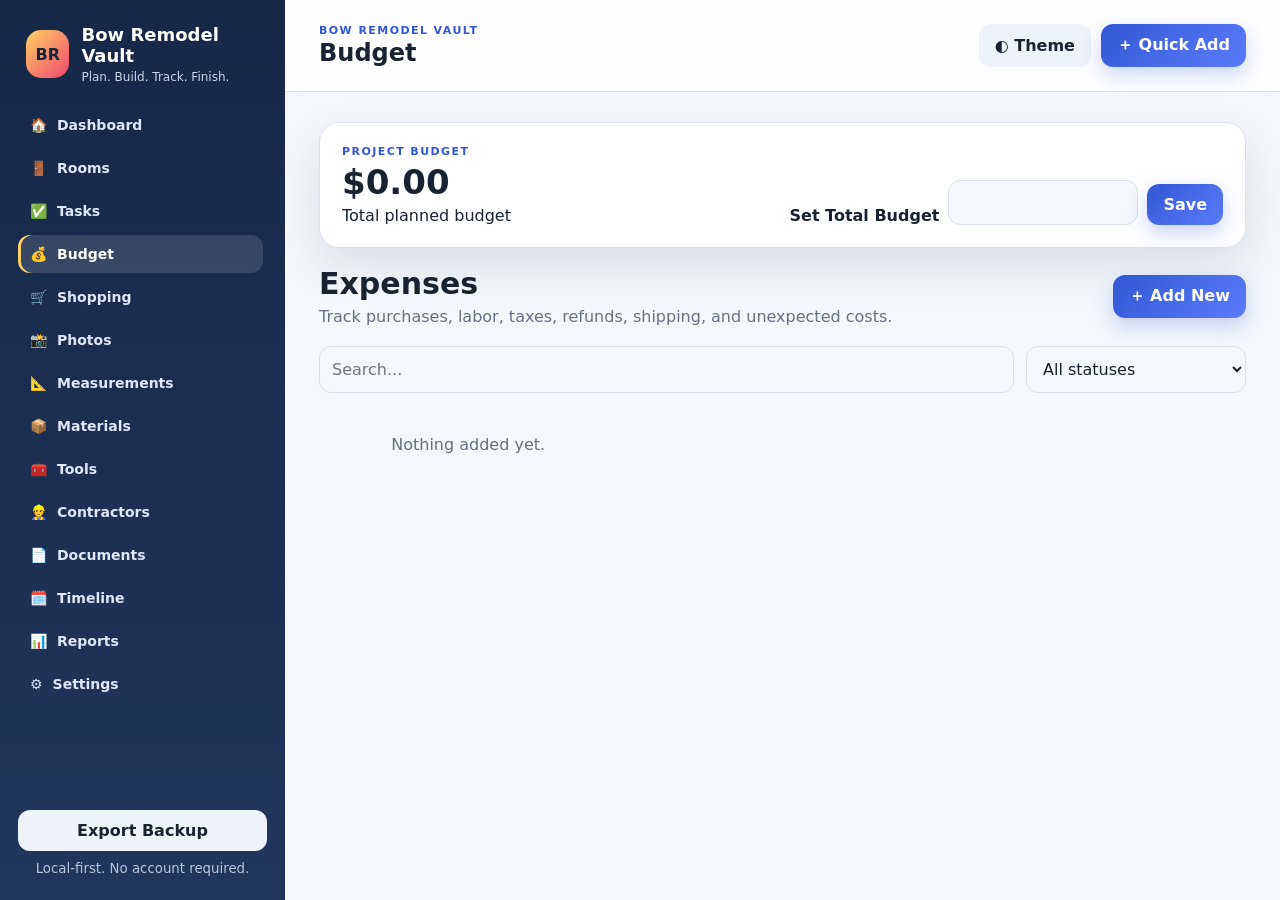
==== budget.html @ ef7d9bda "Add files via upload" ====
<!doctype html>
<html lang="en">
<head>
<meta charset="utf-8">
<meta name="viewport" content="width=device-width,initial-scale=1">
<title>Budget | Bow Remodel Vault</title>
<link rel="stylesheet" href="assets/styles.css">
</head>
<body data-page="budget">
<div class="app-shell">
<aside class="sidebar">
  <div class="brand">
    <div class="brand-mark">BR</div>
    <div><h1>Bow Remodel Vault</h1><p>Plan. Build. Track. Finish.</p></div>
  </div>
  <nav><a class="" href="index.html"><span>🏠</span>Dashboard</a>
<a class="" href="rooms.html"><span>🚪</span>Rooms</a>
<a class="" href="tasks.html"><span>✅</span>Tasks</a>
<a class="active" href="budget.html"><span>💰</span>Budget</a>
<a class="" href="shopping.html"><span>🛒</span>Shopping</a>
<a class="" href="photos.html"><span>📸</span>Photos</a>
<a class="" href="measurements.html"><span>📐</span>Measurements</a>
<a class="" href="materials.html"><span>📦</span>Materials</a>
<a class="" href="tools.html"><span>🧰</span>Tools</a>
<a class="" href="contractors.html"><span>👷</span>Contractors</a>
<a class="" href="documents.html"><span>📄</span>Documents</a>
<a class="" href="timeline.html"><span>🗓️</span>Timeline</a>
<a class="" href="reports.html"><span>📊</span>Reports</a>
<a class="" href="settings.html"><span>⚙️</span>Settings</a></nav>
  <div class="sidebar-footer">
    <button class="ghost full" data-action="quick-export">Export Backup</button>
    <small>Local-first. No account required.</small>
  </div>
</aside>
<main class="main">
<header class="topbar">
  <button class="menu-btn" id="menuBtn">☰</button>
  <div>
    <p class="eyebrow">Bow Remodel Vault</p>
    <h2>Budget</h2>
  </div>
  <div class="top-actions">
    <button class="ghost" data-action="theme-toggle">◐ Theme</button>
    <button class="primary" data-action="open-quick-add">＋ Quick Add</button>
  </div>
</header>
<section class="page-content" id="pageContent">

<div class="budget-hero">
  <div><p class="eyebrow">Project Budget</p><h3 id="budgetTotal">$0.00</h3><span>Total planned budget</span></div>
  <label>Set Total Budget<input id="globalBudgetInput" type="number" min="0" step="0.01"><button class="primary" id="saveGlobalBudget">Save</button></label>
</div>

<div class="page-intro"><div><h3>Expenses</h3><p>Track purchases, labor, taxes, refunds, shipping, and unexpected costs.</p></div><button class="primary" data-toggle-form="expenseForm">＋ Add New</button></div>
<section class="panel hidden" id="expenseForm">
  <div class="panel-head"><h3>Add Expense</h3><button class="ghost" data-toggle-form="expenseForm">Close</button></div>
  <form class="form-grid" data-form="expense">
    <label>Description<input required name="name" placeholder="Kitchen paint"></label>
<label>Room<input name="room" placeholder="Kitchen"></label>
<label>Category<select name="category"><option>Materials</option><option>Labor</option><option>Electrical</option><option>Plumbing</option><option>Paint</option><option>Flooring</option><option>Appliances</option><option>Permits</option><option>Tools</option><option>Miscellaneous</option></select></label>
<label>Store / Vendor<input name="vendor" placeholder="Lowe's"></label>
<label>Amount<input required name="amount" type="number" min="0" step="0.01"></label>
<label>Tax<input name="tax" type="number" min="0" step="0.01"></label>
<label>Date<input name="date" type="date"></label>
<label>Payment Method<input name="payment" placeholder="Card, cash..."></label>
<label class="span-2">Notes<textarea name="notes"></textarea></label>
    <div class="form-actions"><button class="primary" type="submit">Save</button><button class="ghost" type="reset">Clear</button></div>
  </form>
</section>
<div class="filter-bar">
  <input type="search" placeholder="Search..." data-search="expense">
  <select data-filter-status="expense"><option value="">All statuses</option><option>Not Started</option><option>Planning</option><option>In Progress</option><option>Waiting</option><option>Paused</option><option>Completed</option></select>
</div>
<div class="card-grid" id="expenseList"></div>

</section>
</main>
</div>
<div class="modal-backdrop hidden" id="modalBackdrop"></div>
<div class="modal hidden" id="quickModal">
  <div class="modal-head"><h3>Quick Add</h3><button data-action="close-modal">✕</button></div>
  <div class="quick-grid">
    <button data-quick="room">🚪 Room</button>
    <button data-quick="task">✅ Task</button>
    <button data-quick="expense">💰 Expense</button>
    <button data-quick="shopping">🛒 Shopping Item</button>
    <button data-quick="timeline">🗓️ Timeline Note</button>
    <button data-quick="measurement">📐 Measurement</button>
  </div>
</div>
<script src="assets/app.js"></script>
</body>
</html>
---- assets/styles.css ----
:root{
 --bg:#f4f7fb;--surface:#fff;--surface2:#eef3f9;--text:#182230;--muted:#667085;
 --line:#d9e2ec;--primary:#3157d5;--primary2:#5b7cfa;--accent:#f6b73c;--danger:#d92d20;
 --success:#12a150;--shadow:0 18px 45px rgba(36,53,78,.12);--radius:20px;
}
[data-theme="dark"]{
 --bg:#0d1420;--surface:#151f2e;--surface2:#1d2a3b;--text:#eff5fb;--muted:#9fb0c3;
 --line:#2b3a4e;--primary:#6f8cff;--primary2:#8ca2ff;--accent:#ffd166;--shadow:0 18px 45px rgba(0,0,0,.35)
}
*{box-sizing:border-box}html{scroll-behavior:smooth}body{margin:0;font-family:Inter,ui-sans-serif,system-ui,-apple-system,Segoe UI,Roboto,Arial;background:var(--bg);color:var(--text)}
button,input,select,textarea{font:inherit}button{cursor:pointer}.hidden{display:none!important}
.app-shell{min-height:100vh;display:grid;grid-template-columns:285px 1fr}
.sidebar{position:sticky;top:0;height:100vh;background:linear-gradient(180deg,#152846,#21365d);color:#fff;padding:24px 18px;display:flex;flex-direction:column;z-index:10}
.brand{display:flex;gap:12px;align-items:center;padding:0 8px 22px}.brand-mark{width:48px;height:48px;border-radius:15px;background:linear-gradient(135deg,#ffd166,#ef476f);display:grid;place-items:center;color:#17233a;font-weight:900}.brand h1{font-size:18px;margin:0}.brand p{margin:4px 0 0;font-size:12px;color:#cbd7e8}
.sidebar nav{display:flex;flex-direction:column;gap:5px;overflow:auto;padding-right:4px}.sidebar nav a{color:#dfe8f5;text-decoration:none;padding:11px 12px;border-radius:12px;display:flex;gap:10px;align-items:center;font-weight:700;font-size:14px}.sidebar nav a:hover,.sidebar nav a.active{background:rgba(255,255,255,.13);color:white}.sidebar nav a.active{box-shadow:inset 3px 0 #ffd166}
.sidebar-footer{margin-top:auto;display:grid;gap:10px;padding-top:18px}.sidebar-footer small{color:#b8c7dc;text-align:center}
.main{min-width:0}.topbar{min-height:92px;padding:20px 34px;display:flex;align-items:center;justify-content:space-between;border-bottom:1px solid var(--line);background:color-mix(in srgb,var(--surface) 88%,transparent);backdrop-filter:blur(10px);position:sticky;top:0;z-index:8}.topbar h2{margin:2px 0 0}.eyebrow{text-transform:uppercase;letter-spacing:.13em;font-size:11px;font-weight:900;color:var(--primary);margin:0}.top-actions{display:flex;gap:10px}.menu-btn{display:none;border:0;background:transparent;color:var(--text);font-size:24px}
.page-content{padding:30px 34px 60px;max-width:1600px;margin:auto}
.primary,.ghost,.danger,.button-file{border:0;border-radius:12px;padding:11px 16px;font-weight:800;display:inline-flex;align-items:center;justify-content:center;text-decoration:none}
.primary{background:linear-gradient(135deg,var(--primary),var(--primary2));color:#fff;box-shadow:0 8px 20px rgba(49,87,213,.25)}.ghost{background:var(--surface2);color:var(--text)}.danger{background:#fee4e2;color:#b42318}.full{width:100%}
.hero{background:radial-gradient(circle at top right,rgba(255,209,102,.42),transparent 30%),linear-gradient(135deg,#18365f,#3157d5);color:white;padding:34px;border-radius:28px;display:grid;grid-template-columns:1.5fr .5fr;gap:24px;align-items:center;box-shadow:var(--shadow)}.hero h3{font-size:clamp(27px,4vw,48px);line-height:1.08;margin:12px 0}.hero p{max-width:720px;color:#dbe6f6}.badge{display:inline-flex;background:rgba(255,255,255,.15);padding:7px 10px;border-radius:999px;font-size:12px;font-weight:800}.hero-actions{display:flex;gap:10px;margin-top:20px}.button-link{display:inline-flex}
.progress-orb{width:190px;height:190px;border-radius:50%;border:16px solid rgba(255,255,255,.18);display:grid;place-items:center;justify-self:end;text-align:center;box-shadow:inset 0 0 0 8px rgba(255,255,255,.08)}.progress-orb strong{font-size:42px}.progress-orb span{font-size:12px;display:block}
.stat-grid{display:grid;grid-template-columns:repeat(4,1fr);gap:18px;margin:22px 0}.stat-card,.panel,.report-card,.budget-hero{background:var(--surface);border:1px solid var(--line);border-radius:var(--radius);box-shadow:var(--shadow)}.stat-card{padding:22px}.stat-card span{color:var(--muted);font-weight:700}.stat-card strong{display:block;font-size:30px;margin:8px 0}.stat-card small{color:var(--muted)}
.dashboard-grid{display:grid;grid-template-columns:repeat(3,1fr);gap:18px}.span-2{grid-column:span 2}.panel{padding:22px;margin-bottom:18px}.panel-head{display:flex;justify-content:space-between;align-items:center;gap:14px;margin-bottom:16px}.panel-head h3{margin:0}.panel-head a{color:var(--primary);font-weight:800;text-decoration:none}
.page-intro{display:flex;align-items:center;justify-content:space-between;gap:20px;margin-bottom:20px}.page-intro h3{font-size:30px;margin:0 0 6px}.page-intro p{margin:0;color:var(--muted)}
.form-grid{display:grid;grid-template-columns:repeat(2,minmax(0,1fr));gap:16px}.form-grid label{display:grid;gap:7px;font-weight:800;font-size:13px}.form-grid input,.form-grid select,.form-grid textarea,.filter-bar input,.filter-bar select,.budget-hero input{width:100%;border:1px solid var(--line);border-radius:12px;padding:12px;background:var(--bg);color:var(--text)}textarea{min-height:100px;resize:vertical}.form-actions{grid-column:1/-1;display:flex;gap:10px}
.filter-bar{display:grid;grid-template-columns:1fr 220px;gap:12px;margin-bottom:18px}.card-grid{display:grid;grid-template-columns:repeat(3,minmax(0,1fr));gap:16px}.entity-card{background:var(--surface);border:1px solid var(--line);border-radius:18px;padding:18px;box-shadow:var(--shadow);position:relative}.entity-card h3{margin:6px 0 8px}.entity-card p{color:var(--muted);font-size:14px}.entity-meta{display:flex;flex-wrap:wrap;gap:8px;margin:12px 0}.chip{padding:6px 9px;border-radius:999px;background:var(--surface2);font-size:12px;font-weight:800}.chip.high,.chip.urgent{background:#fee4e2;color:#b42318}.chip.completed{background:#dcfae6;color:#087a3f}.card-actions{display:flex;gap:8px;margin-top:14px}.card-actions button{flex:1;padding:9px;border:0;border-radius:10px;font-weight:800}.card-actions .delete{background:#fee4e2;color:#b42318}.card-actions .complete{background:#dcfae6;color:#087a3f}
.progress-line{height:10px;background:var(--surface2);border-radius:999px;overflow:hidden}.progress-line span{display:block;height:100%;background:linear-gradient(90deg,var(--primary),var(--accent))}
.room-progress-item{display:grid;grid-template-columns:150px 1fr 48px;gap:12px;align-items:center;margin:15px 0}.stack>*{padding:12px 0;border-bottom:1px solid var(--line)}.timeline-item{padding:14px 0;border-left:3px solid var(--primary);padding-left:14px;margin-left:6px}
.budget-hero{padding:22px;display:flex;justify-content:space-between;align-items:end;margin-bottom:18px}.budget-hero h3{font-size:34px;margin:4px 0}.budget-hero label{display:flex;gap:9px;align-items:end;font-weight:800}.budget-hero input{width:190px}
.report-grid{display:grid;grid-template-columns:repeat(4,1fr);gap:16px;margin-bottom:18px}.report-card{padding:20px}.report-card span{color:var(--muted)}.report-card strong{display:block;font-size:28px;margin-top:8px}.bar-row{display:grid;grid-template-columns:160px 1fr 90px;gap:12px;align-items:center;margin:12px 0}.bar{height:13px;background:var(--surface2);border-radius:999px;overflow:hidden}.bar span{display:block;height:100%;background:linear-gradient(90deg,var(--primary),var(--accent))}
.settings-grid{display:grid;grid-template-columns:1.5fr 1fr;gap:18px}.backup-actions{display:flex;gap:10px;flex-wrap:wrap;margin-top:16px}.button-file{background:var(--surface2);position:relative}.button-file input{position:absolute;opacity:0;inset:0}.setting-row{display:flex;justify-content:space-between;align-items:center;padding:12px 0;border-bottom:1px solid var(--line)}.warning-panel{border-color:#fda29b;background:#fff5f4}.empty-state{color:var(--muted);text-align:center;padding:24px}.photo-thumb{width:100%;height:180px;object-fit:cover;border-radius:12px;background:var(--surface2)}
body.compact .entity-card{padding:12px}body.compact .card-grid{gap:10px}
.modal-backdrop{position:fixed;inset:0;background:rgba(7,16,30,.62);z-index:50}.modal{position:fixed;z-index:60;inset:auto 50% 50% auto;transform:translate(50%,50%);background:var(--surface);border:1px solid var(--line);border-radius:22px;width:min(560px,92vw);padding:22px;box-shadow:var(--shadow)}.modal-head{display:flex;justify-content:space-between;align-items:center}.modal-head button{border:0;background:transparent;color:var(--text);font-size:18px}.quick-grid{display:grid;grid-template-columns:repeat(2,1fr);gap:12px}.quick-grid button{padding:18px;border:1px solid var(--line);border-radius:14px;background:var(--surface2);color:var(--text);font-weight:900}
@media(max-width:1100px){.card-grid{grid-template-columns:repeat(2,1fr)}.stat-grid,.report-grid{grid-template-columns:repeat(2,1fr)}.dashboard-grid{grid-template-columns:1fr 1fr}.settings-grid{grid-template-columns:1fr}}
@media(max-width:800px){.app-shell{grid-template-columns:1fr}.sidebar{position:fixed;left:-300px;width:285px;transition:.25s}.sidebar.open{left:0}.menu-btn{display:block}.topbar{padding:16px 18px}.page-content{padding:20px 16px 50px}.top-actions .ghost{display:none}.hero{grid-template-columns:1fr}.progress-orb{justify-self:start;width:150px;height:150px}.dashboard-grid,.card-grid{grid-template-columns:1fr}.span-2{grid-column:span 1}.form-grid{grid-template-columns:1fr}.form-grid .span-2{grid-column:1}.filter-bar{grid-template-columns:1fr}.page-intro{align-items:flex-start;flex-direction:column}.budget-hero{align-items:flex-start;flex-direction:column;gap:16px}.budget-hero label{align-items:stretch;flex-direction:column}.stat-grid,.report-grid{grid-template-columns:1fr 1fr}.bar-row{grid-template-columns:100px 1fr 70px}}
@media(max-width:480px){.stat-grid,.report-grid{grid-template-columns:1fr}.top-actions .primary{padding:10px}.quick-grid{grid-template-columns:1fr}}
@media print{.sidebar,.topbar,.filter-bar,button{display:none!important}.app-shell{display:block}.page-content{padding:0}.panel,.report-card{box-shadow:none;break-inside:avoid}}
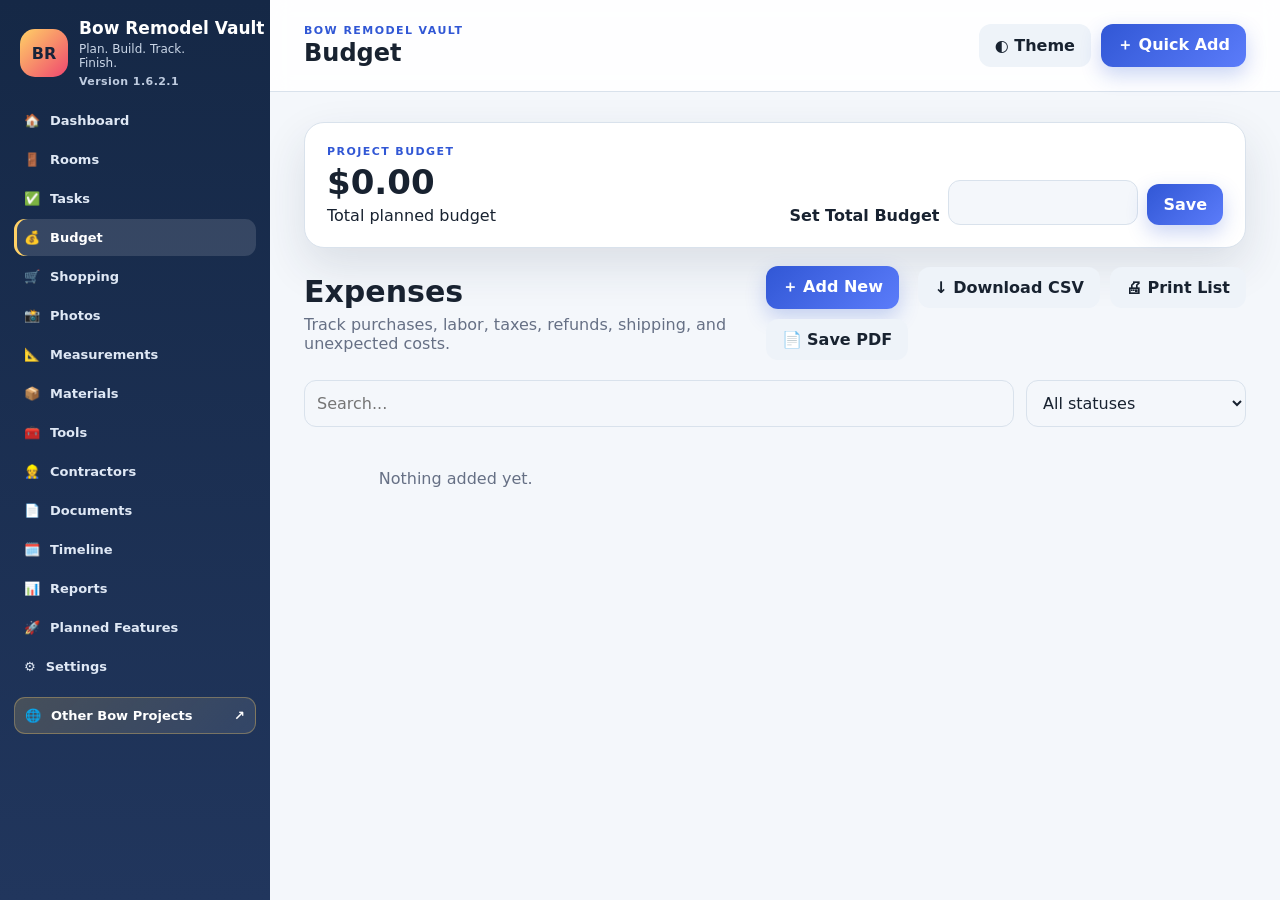
==== commit 31b9aaed: "Add files via upload" ====
--- a/budget.html
+++ b/budget.html
@@ -7,12 +7,13 @@
 <title>Budget | Bow Remodel Vault</title>
 <link rel="stylesheet" href="assets/styles.css">
 </head>
-<body data-page="budget">
+<body data-version="1.6.1" data-page="budget">
 <div class="app-shell">
 <aside class="sidebar">
   <div class="brand">
     <div class="brand-mark">BR</div>
-    <div><h1>Bow Remodel Vault</h1><p>Plan. Build. Track. Finish.</p></div>
+    <div class="brand-copy"><h1>Bow Remodel Vault</h1><p>Plan. Build. Track. Finish.</p><small class="app-version">Version 1.6.2.1</small></div>
+    
   </div>
   <nav><a class="" href="index.html"><span>🏠</span>Dashboard</a>
 <a class="" href="rooms.html"><span>🚪</span>Rooms</a>
@@ -27,11 +28,10 @@
 <a class="" href="documents.html"><span>📄</span>Documents</a>
 <a class="" href="timeline.html"><span>🗓️</span>Timeline</a>
 <a class="" href="reports.html"><span>📊</span>Reports</a>
-<a class="" href="settings.html"><span>⚙️</span>Settings</a></nav>
-  <div class="sidebar-footer">
-    <button class="ghost full" data-action="quick-export">Export Backup</button>
-    <small>Local-first. No account required.</small>
-  </div>
+<a href="planned-features.html"><span>🚀</span>Planned Features</a>
+  <a class="" href="settings.html"><span>⚙️</span>Settings</a>
+<a class="projects-link" href="https://potterservice.com/projects.html" target="_blank" rel="noopener noreferrer"><span>🌐</span>Other Bow Projects <b>↗</b></a>
+</nav>
 </aside>
 <main class="main">
 <header class="topbar">
--- a/assets/styles.css
+++ b/assets/styles.css
@@ -10,10 +10,10 @@
 }
 *{box-sizing:border-box}html{scroll-behavior:smooth}body{margin:0;font-family:Inter,ui-sans-serif,system-ui,-apple-system,Segoe UI,Roboto,Arial;background:var(--bg);color:var(--text)}
 button,input,select,textarea{font:inherit}button{cursor:pointer}.hidden{display:none!important}
-.app-shell{min-height:100vh;display:grid;grid-template-columns:285px 1fr}
-.sidebar{position:sticky;top:0;height:100vh;background:linear-gradient(180deg,#152846,#21365d);color:#fff;padding:24px 18px;display:flex;flex-direction:column;z-index:10}
-.brand{display:flex;gap:12px;align-items:center;padding:0 8px 22px}.brand-mark{width:48px;height:48px;border-radius:15px;background:linear-gradient(135deg,#ffd166,#ef476f);display:grid;place-items:center;color:#17233a;font-weight:900}.brand h1{font-size:18px;margin:0}.brand p{margin:4px 0 0;font-size:12px;color:#cbd7e8}
-.sidebar nav{display:flex;flex-direction:column;gap:5px;overflow:auto;padding-right:4px}.sidebar nav a{color:#dfe8f5;text-decoration:none;padding:11px 12px;border-radius:12px;display:flex;gap:10px;align-items:center;font-weight:700;font-size:14px}.sidebar nav a:hover,.sidebar nav a.active{background:rgba(255,255,255,.13);color:white}.sidebar nav a.active{box-shadow:inset 3px 0 #ffd166}
+.app-shell{min-height:100vh;display:grid;grid-template-columns:270px 1fr;transition:grid-template-columns .22s ease}
+.sidebar{position:sticky;top:0;height:100vh;background:linear-gradient(180deg,#152846,#21365d);color:#fff;padding:18px 14px;display:flex;flex-direction:column;z-index:10;overflow:hidden}
+.brand{display:flex;gap:11px;align-items:center;padding:0 6px 14px;min-height:58px}.brand-copy{min-width:0;flex:1}.brand-mark{width:48px;height:48px;border-radius:15px;background:linear-gradient(135deg,#ffd166,#ef476f);display:grid;place-items:center;color:#17233a;font-weight:900}.brand h1{font-size:17px;margin:0;white-space:nowrap}.brand p{margin:4px 0 0;font-size:12px;color:#cbd7e8}
+.sidebar nav{display:flex;flex-direction:column;gap:2px;overflow:visible;padding:0}.sidebar nav a{color:#dfe8f5;text-decoration:none;padding:8px 10px;border-radius:11px;display:flex;gap:10px;align-items:center;font-weight:700;font-size:13px;min-height:37px;white-space:nowrap}.sidebar nav a:hover,.sidebar nav a.active{background:rgba(255,255,255,.13);color:white}.sidebar nav a.active{box-shadow:inset 3px 0 #ffd166}
 .sidebar-footer{margin-top:auto;display:grid;gap:10px;padding-top:18px}.sidebar-footer small{color:#b8c7dc;text-align:center}
 .main{min-width:0}.topbar{min-height:92px;padding:20px 34px;display:flex;align-items:center;justify-content:space-between;border-bottom:1px solid var(--line);background:color-mix(in srgb,var(--surface) 88%,transparent);backdrop-filter:blur(10px);position:sticky;top:0;z-index:8}.topbar h2{margin:2px 0 0}.eyebrow{text-transform:uppercase;letter-spacing:.13em;font-size:11px;font-weight:900;color:var(--primary);margin:0}.top-actions{display:flex;gap:10px}.menu-btn{display:none;border:0;background:transparent;color:var(--text);font-size:24px}
 .page-content{padding:30px 34px 60px;max-width:1600px;margin:auto}
@@ -37,3 +37,118 @@
 @media(max-width:800px){.app-shell{grid-template-columns:1fr}.sidebar{position:fixed;left:-300px;width:285px;transition:.25s}.sidebar.open{left:0}.menu-btn{display:block}.topbar{padding:16px 18px}.page-content{padding:20px 16px 50px}.top-actions .ghost{display:none}.hero{grid-template-columns:1fr}.progress-orb{justify-self:start;width:150px;height:150px}.dashboard-grid,.card-grid{grid-template-columns:1fr}.span-2{grid-column:span 1}.form-grid{grid-template-columns:1fr}.form-grid .span-2{grid-column:1}.filter-bar{grid-template-columns:1fr}.page-intro{align-items:flex-start;flex-direction:column}.budget-hero{align-items:flex-start;flex-direction:column;gap:16px}.budget-hero label{align-items:stretch;flex-direction:column}.stat-grid,.report-grid{grid-template-columns:1fr 1fr}.bar-row{grid-template-columns:100px 1fr 70px}}
 @media(max-width:480px){.stat-grid,.report-grid{grid-template-columns:1fr}.top-actions .primary{padding:10px}.quick-grid{grid-template-columns:1fr}}
 @media print{.sidebar,.topbar,.filter-bar,button{display:none!important}.app-shell{display:block}.page-content{padding:0}.panel,.report-card{box-shadow:none;break-inside:avoid}}
+
+.projects-link{margin-top:10px!important;background:linear-gradient(135deg,rgba(255,209,102,.18),rgba(255,255,255,.09));border:1px solid rgba(255,209,102,.32);color:#fff!important}.projects-link b{margin-left:auto}.sidebar-projects-button{display:block;text-align:center;text-decoration:none;color:#17233a;background:linear-gradient(135deg,#ffd166,#f6b73c);font-weight:900;padding:11px 12px;border-radius:12px;box-shadow:0 8px 20px rgba(0,0,0,.18)}
+.projects-showcase{margin:22px 0;background:radial-gradient(circle at 90% 10%,rgba(255,209,102,.35),transparent 34%),linear-gradient(135deg,var(--surface),var(--surface2));border:1px solid var(--line);border-radius:24px;padding:24px;display:flex;align-items:center;justify-content:space-between;gap:24px;box-shadow:var(--shadow)}.projects-showcase h3{font-size:28px;margin:5px 0 7px}.projects-showcase p:not(.eyebrow){color:var(--muted);max-width:760px;margin:0}.projects-cta{white-space:nowrap;text-decoration:none;background:linear-gradient(135deg,#f6b73c,#ffd166);color:#17233a;padding:13px 18px;border-radius:14px;font-weight:900;box-shadow:0 10px 22px rgba(246,183,60,.28)}.projects-panel{background:radial-gradient(circle at top right,rgba(111,140,255,.16),transparent 35%),var(--surface)}
+@media(max-width:800px){.projects-showcase{align-items:flex-start;flex-direction:column}.projects-cta{width:100%;text-align:center}}
+@media(max-height:780px) and (min-width:801px){
+ .sidebar{padding-top:12px;padding-bottom:12px}
+ .brand{padding-bottom:8px;min-height:50px}
+ .brand-mark{width:42px;height:42px;border-radius:13px}
+ .brand h1{font-size:15px}.brand p{font-size:10px}
+ .sidebar nav{gap:0}
+ .sidebar nav a{min-height:32px;padding:6px 9px;font-size:12px}
+}
+@media(max-width:800px){
+ .sidebar nav{overflow:auto}
+}
+
+
+/* v4 layout and export improvements */
+.sidebar{position:sticky}
+.brand{position:relative;padding-right:4px}
+.projects-showcase{overflow:visible;min-height:0;margin-bottom:26px}
+.projects-cta{display:inline-flex;align-items:center;justify-content:center;gap:6px;line-height:1.2;flex:0 0 auto;margin:0}
+.dashboard-grid{position:relative;z-index:0}
+.export-grid{display:grid;grid-template-columns:repeat(3,minmax(0,1fr));gap:10px;margin:16px 0}
+.export-option{display:flex;align-items:center;gap:9px;padding:11px 12px;border:1px solid var(--line);border-radius:12px;background:var(--bg);font-weight:750;font-size:13px}
+.export-option input{width:auto}
+.export-toolbar{display:flex;flex-wrap:wrap;gap:9px;align-items:center;margin-top:12px}
+.export-toolbar select{border:1px solid var(--line);border-radius:12px;padding:11px;background:var(--bg);color:var(--text)}
+.list-download{margin-left:auto}
+.export-note{color:var(--muted);font-size:13px;margin-top:10px}
+@media(max-width:1100px){.export-grid{grid-template-columns:repeat(2,minmax(0,1fr))}}
+@media(max-width:800px){
+ .projects-showcase{padding-bottom:24px}
+ .projects-cta{width:100%}
+ .export-grid{grid-template-columns:1fr}
+ .list-download{margin-left:0}
+}
+
+.page-intro-actions{display:flex;gap:10px;flex-wrap:wrap;align-items:center}
+@media(max-width:800px){.page-intro-actions{width:100%}.page-intro-actions button{flex:1}}
+
+
+/* v5 clearer sidebar control and print/PDF actions */
+.brand{padding-right:46px;min-height:58px}
+.page-intro-actions .ghost{white-space:nowrap}
+@media(max-width:800px){.brand{padding-right:4px;min-height:auto}}
+
+.app-version{
+  display:block;
+  color:#bfcce0;
+  font-size:11px;
+  font-weight:800;
+  margin-top:5px;
+  letter-spacing:.04em;
+}
+.version-pill{
+  display:inline-flex;
+  align-items:center;
+  border:1px solid var(--line);
+  background:var(--surface);
+  color:var(--primary);
+  border-radius:999px;
+  padding:9px 13px;
+  font-weight:900;
+  white-space:nowrap;
+}
+.roadmap-grid{
+  display:grid;
+  grid-template-columns:repeat(2,minmax(0,1fr));
+  gap:18px;
+  margin-bottom:20px;
+}
+.roadmap-card{
+  display:grid;
+  grid-template-columns:58px 1fr;
+  gap:16px;
+  background:var(--surface);
+  border:1px solid var(--line);
+  border-radius:20px;
+  padding:22px;
+  box-shadow:var(--shadow);
+}
+.roadmap-card h3{margin:7px 0 8px;font-size:21px}
+.roadmap-card p{color:var(--muted);margin:0 0 12px}
+.roadmap-card ul{margin:0;padding-left:20px;color:var(--text)}
+.roadmap-card li{margin:6px 0}
+.roadmap-icon{
+  width:54px;height:54px;border-radius:17px;
+  display:grid;place-items:center;
+  background:linear-gradient(135deg,#fff0bf,#ffd166);
+  font-size:26px;
+}
+.roadmap-status{
+  display:inline-flex;
+  padding:5px 8px;
+  border-radius:999px;
+  background:#e8efff;
+  color:#3157d5;
+  font-size:10px;
+  font-weight:900;
+  text-transform:uppercase;
+  letter-spacing:.1em;
+}
+.roadmap-status.future{background:#f0e8ff;color:#7a3ed1}
+.two-col-list{columns:2;column-gap:28px}
+.roadmap-note{text-align:center;padding:30px}
+.roadmap-note .button-link{margin-top:10px}
+@media(max-width:900px){
+  .roadmap-grid{grid-template-columns:1fr}
+}
+@media(max-width:520px){
+  .roadmap-card{grid-template-columns:1fr}
+  .two-col-list{columns:1}
+  .version-pill{white-space:normal}
+}
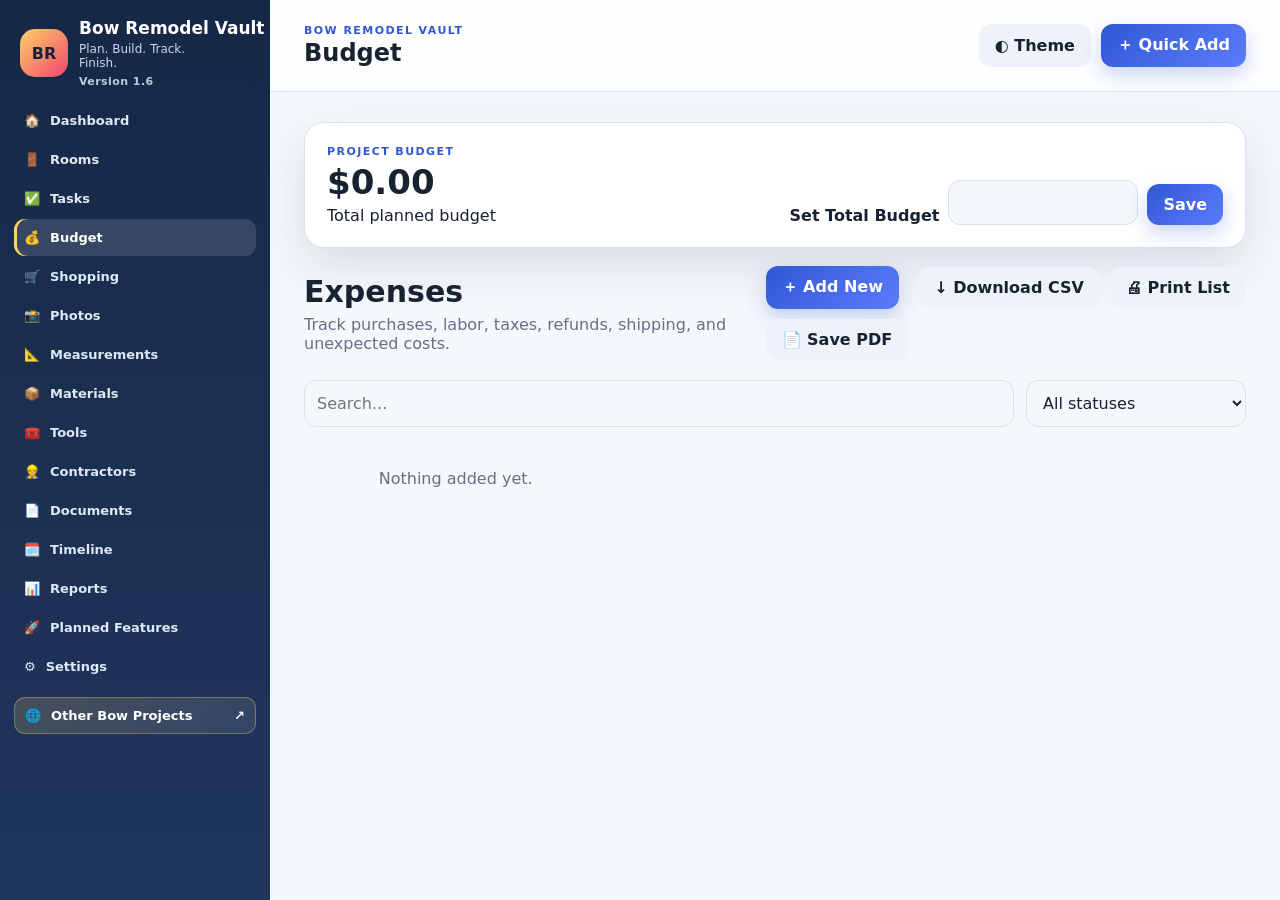
==== commit e9ce16f0: "Add files via upload" ====
--- a/budget.html
+++ b/budget.html
@@ -6,13 +6,159 @@
 <meta name="viewport" content="width=device-width,initial-scale=1">
 <title>Budget | Bow Remodel Vault</title>
 <link rel="stylesheet" href="assets/styles.css">
+
+<!-- Google Analytics 4 + Bow Remodel Vault tracking -->
+<script async src="https://www.googletagmanager.com/gtag/js?id=G-ELQSW0TEBE"></script>
+<script>
+  window.dataLayer = window.dataLayer || [];
+  function gtag(){dataLayer.push(arguments);}
+
+  gtag('js', new Date());
+
+  gtag('config', 'G-ELQSW0TEBE', {
+    send_page_view: true,
+    page_title: document.title,
+    page_location: window.location.href,
+    page_path: window.location.pathname,
+    site_name: 'Bow Remodel Vault'
+  });
+
+  (function () {
+    function cleanText(value) {
+      return (value || '').replace(/\s+/g, ' ').trim().slice(0, 120);
+    }
+
+    function pageName() {
+      return document.body && document.body.dataset.page
+        ? document.body.dataset.page
+        : window.location.pathname.split('/').pop().replace('.html', '') || 'dashboard';
+    }
+
+    function appVersion() {
+      return document.body && document.body.dataset.version
+        ? document.body.dataset.version
+        : 'unknown';
+    }
+
+    function elementName(el) {
+      return cleanText(
+        el.getAttribute('data-track-name') ||
+        el.getAttribute('aria-label') ||
+        el.innerText ||
+        el.textContent ||
+        el.getAttribute('title') ||
+        el.id ||
+        el.className ||
+        el.tagName
+      );
+    }
+
+    function clickType(el, href, name) {
+      var lowerName = (name || '').toLowerCase();
+      if (href.startsWith('tel:')) return 'phone_click';
+      if (href.startsWith('mailto:')) return 'email_click';
+      if (href.startsWith('sms:')) return 'text_click';
+      if (el.hasAttribute('download') || /\.(pdf|zip|docx?|xlsx?|pptx?|csv|json|jpg|jpeg|png|webp)$/i.test(href)) return 'download_click';
+      if (lowerName.includes('print')) return 'print_click';
+      if (lowerName.includes('pdf')) return 'pdf_click';
+      if (lowerName.includes('export')) return 'export_click';
+      if (lowerName.includes('import')) return 'import_click';
+      if (lowerName.includes('quick add')) return 'quick_add_click';
+      if (lowerName.includes('add new')) return 'add_new_click';
+      if (el.tagName === 'BUTTON' || el.getAttribute('role') === 'button' || el.classList.contains('btn')) return 'button_click';
+      return 'link_click';
+    }
+
+    document.addEventListener('DOMContentLoaded', function () {
+      gtag('event', 'project_loaded', {
+        project_name: 'Bow Remodel Vault',
+        site_name: 'Bow Remodel Vault',
+        page_name_custom: pageName(),
+        app_version: appVersion(),
+        site_host: window.location.hostname,
+        page_path: window.location.pathname,
+        page_title: document.title
+      });
+    });
+
+    document.addEventListener('click', function (event) {
+      var el = event.target.closest('a, button, [role="button"], input[type="button"], input[type="submit"]');
+      if (!el || typeof gtag !== 'function') return;
+
+      var href = el.getAttribute('href') || '';
+      var absoluteUrl = '';
+      try { absoluteUrl = href ? new URL(href, window.location.href).href : ''; } catch (e) {}
+
+      var destinationHost = '';
+      try { destinationHost = absoluteUrl ? new URL(absoluteUrl).hostname : ''; } catch (e) {}
+
+      var name = elementName(el);
+      var eventName = clickType(el, href, name);
+      var isExternal = destinationHost && destinationHost !== window.location.hostname;
+
+      gtag('event', eventName, {
+        project_name: 'Bow Remodel Vault',
+        site_name: 'Bow Remodel Vault',
+        app_version: appVersion(),
+        page_name_custom: pageName(),
+        page_title: document.title,
+        page_path: window.location.pathname,
+        page_url: window.location.href,
+        element_text: name,
+        element_id: el.id || '',
+        element_classes: cleanText(typeof el.className === 'string' ? el.className : ''),
+        element_tag: el.tagName.toLowerCase(),
+        destination_url: absoluteUrl,
+        destination_host: destinationHost,
+        outbound: !!isExternal,
+        referrer_url: document.referrer || '',
+        traffic_source: new URLSearchParams(window.location.search).get('utm_source') || '',
+        traffic_medium: new URLSearchParams(window.location.search).get('utm_medium') || '',
+        traffic_campaign: new URLSearchParams(window.location.search).get('utm_campaign') || ''
+      });
+    }, true);
+
+    document.addEventListener('submit', function (event) {
+      var form = event.target;
+      if (!form || form.tagName !== 'FORM' || typeof gtag !== 'function') return;
+
+      gtag('event', 'form_save', {
+        project_name: 'Bow Remodel Vault',
+        site_name: 'Bow Remodel Vault',
+        app_version: appVersion(),
+        page_name_custom: pageName(),
+        form_id: form.id || '',
+        form_type: form.getAttribute('data-form') || form.getAttribute('name') || 'unknown',
+        page_path: window.location.pathname,
+        page_title: document.title
+      });
+    }, true);
+
+    document.addEventListener('change', function (event) {
+      var el = event.target;
+      if (!el || typeof gtag !== 'function') return;
+
+      if (el.matches('input[type="file"]')) {
+        gtag('event', 'file_selected', {
+          project_name: 'Bow Remodel Vault',
+          site_name: 'Bow Remodel Vault',
+          app_version: appVersion(),
+          page_name_custom: pageName(),
+          field_name: el.name || el.id || 'file',
+          page_path: window.location.pathname
+        });
+      }
+    }, true);
+  })();
+</script>
+
 </head>
-<body data-version="1.6.1" data-page="budget">
+<body data-version="1.6" data-page="budget">
 <div class="app-shell">
 <aside class="sidebar">
   <div class="brand">
     <div class="brand-mark">BR</div>
-    <div class="brand-copy"><h1>Bow Remodel Vault</h1><p>Plan. Build. Track. Finish.</p><small class="app-version">Version 1.6.2.1</small></div>
+    <div class="brand-copy"><h1>Bow Remodel Vault</h1><p>Plan. Build. Track. Finish.</p><small class="app-version">Version 1.6</small></div>
     
   </div>
   <nav><a class="" href="index.html"><span>🏠</span>Dashboard</a>
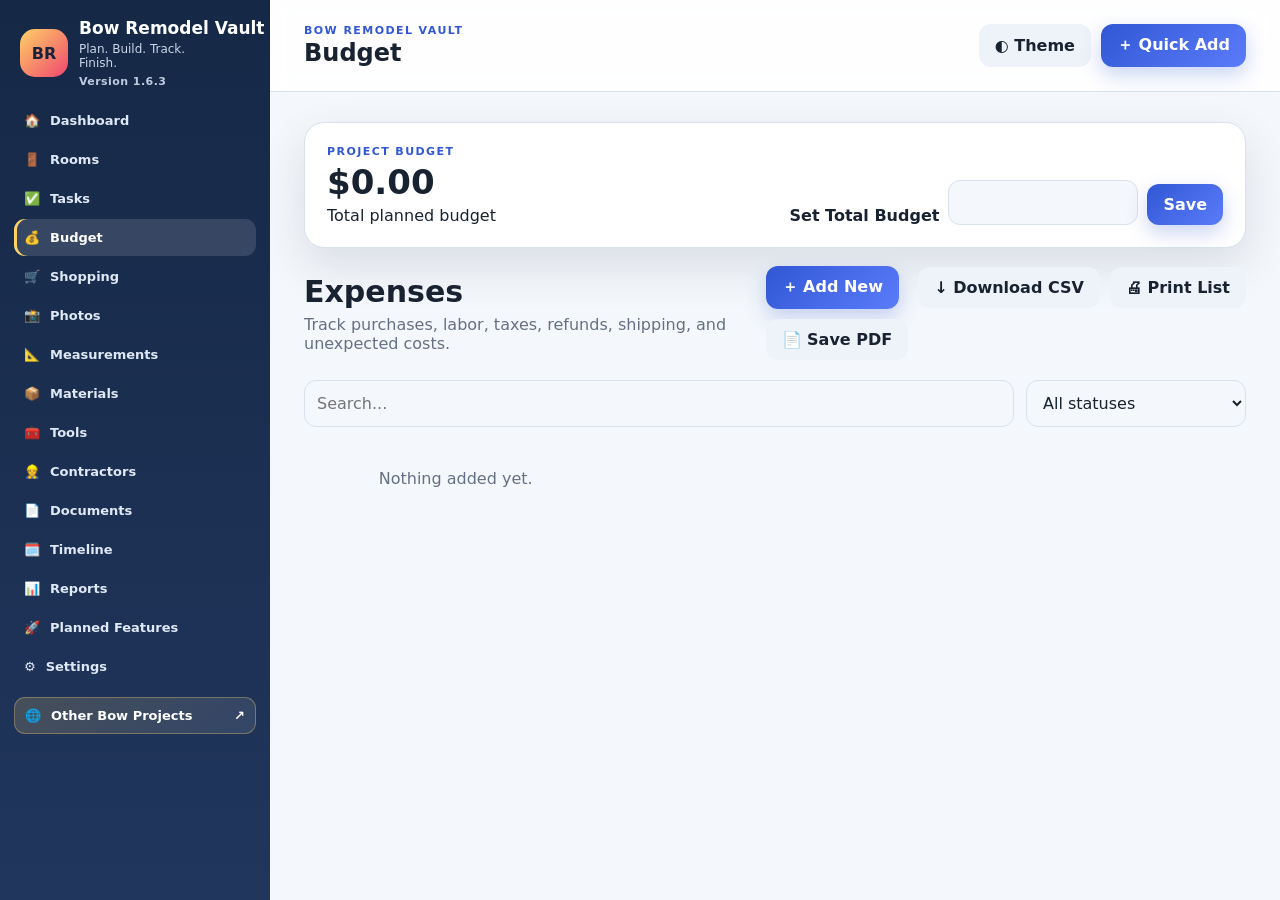
==== commit 24463008: "Add files via upload" ====
--- a/budget.html
+++ b/budget.html
@@ -153,12 +153,12 @@
 </script>
 
 </head>
-<body data-version="1.6" data-page="budget">
+<body data-version="1.6.3" data-page="budget">
 <div class="app-shell">
 <aside class="sidebar">
   <div class="brand">
     <div class="brand-mark">BR</div>
-    <div class="brand-copy"><h1>Bow Remodel Vault</h1><p>Plan. Build. Track. Finish.</p><small class="app-version">Version 1.6</small></div>
+    <div class="brand-copy"><h1>Bow Remodel Vault</h1><p>Plan. Build. Track. Finish.</p><small class="app-version">Version 1.6.3</small></div>
     
   </div>
   <nav><a class="" href="index.html"><span>🏠</span>Dashboard</a>
--- a/assets/styles.css
+++ b/assets/styles.css
@@ -152,3 +152,75 @@
   .two-col-list{columns:1}
   .version-pill{white-space:normal}
 }
+
+
+/* Mobile navigation drawer improvements - v1.6.3 */
+.mobile-nav-backdrop{
+  display:none;
+  position:fixed;
+  inset:0;
+  background:rgba(8,18,34,.62);
+  backdrop-filter:blur(2px);
+  z-index:98;
+}
+.mobile-nav-backdrop.show{display:block}
+.mobile-nav-close{
+  display:none;
+  position:absolute;
+  top:14px;
+  right:14px;
+  width:42px;
+  height:42px;
+  border:1px solid rgba(255,255,255,.28);
+  border-radius:12px;
+  background:rgba(255,255,255,.14);
+  color:#fff;
+  font-size:25px;
+  font-weight:900;
+  line-height:1;
+  align-items:center;
+  justify-content:center;
+  z-index:2;
+}
+body.mobile-nav-open{overflow:hidden;touch-action:none}
+@media(max-width:800px){
+  .sidebar{
+    left:0 !important;
+    width:min(84vw,330px) !important;
+    max-width:330px;
+    height:100dvh;
+    transform:translateX(-105%);
+    transition:transform .24s ease;
+    z-index:100;
+    box-shadow:18px 0 45px rgba(3,12,25,.32);
+    overflow-y:auto;
+    overscroll-behavior:contain;
+    -webkit-overflow-scrolling:touch;
+    padding-top:22px;
+  }
+  .sidebar.open{transform:translateX(0);left:0 !important}
+  .mobile-nav-close{display:flex}
+  .sidebar .brand{padding-right:50px}
+  .sidebar nav{overflow:visible;padding-bottom:28px}
+  .menu-btn{
+    display:grid !important;
+    place-items:center;
+    min-width:44px;
+    min-height:44px;
+    border-radius:12px;
+    background:var(--surface2);
+    position:relative;
+    z-index:1;
+  }
+  .topbar{gap:12px}
+  .topbar>div:nth-child(2){min-width:0;flex:1}
+  .topbar h2{white-space:nowrap;overflow:hidden;text-overflow:ellipsis}
+  .top-actions{flex-shrink:0}
+  .top-actions .primary{font-size:0;padding:11px 13px}
+  .top-actions .primary::after{content:'＋';font-size:23px;line-height:1}
+}
+@media(max-width:420px){
+  .sidebar{width:min(88vw,320px) !important}
+  .brand h1{font-size:17px}
+  .brand p{font-size:11px}
+}
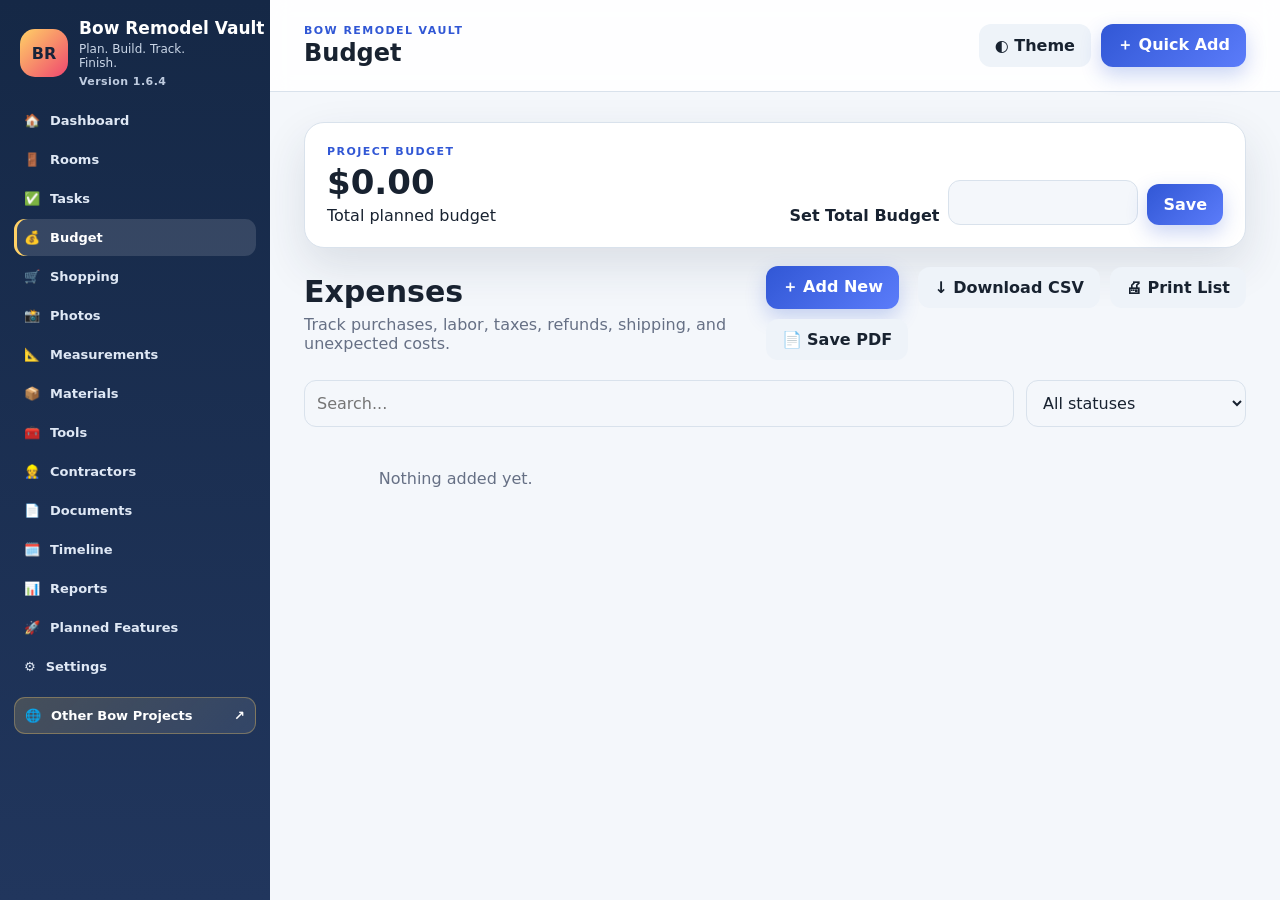
==== commit 04bae860: "Add files via upload" ====
--- a/budget.html
+++ b/budget.html
@@ -153,12 +153,14 @@
 </script>
 
 </head>
-<body data-version="1.6.3" data-page="budget">
+<body data-version="1.6.4" data-page="budget">
+<div class="mobile-menu-backdrop" id="mobileMenuBackdrop" aria-hidden="true"></div>
 <div class="app-shell">
-<aside class="sidebar">
+<aside class="sidebar" id="mobileSidebar">
+<button type="button" class="mobile-menu-close" id="mobileMenuClose" aria-label="Close navigation menu">✕</button>
   <div class="brand">
     <div class="brand-mark">BR</div>
-    <div class="brand-copy"><h1>Bow Remodel Vault</h1><p>Plan. Build. Track. Finish.</p><small class="app-version">Version 1.6.3</small></div>
+    <div class="brand-copy"><h1>Bow Remodel Vault</h1><p>Plan. Build. Track. Finish.</p><small class="app-version">Version 1.6.4</small></div>
     
   </div>
   <nav><a class="" href="index.html"><span>🏠</span>Dashboard</a>
@@ -181,7 +183,7 @@
 </aside>
 <main class="main">
 <header class="topbar">
-  <button class="menu-btn" id="menuBtn">☰</button>
+  <button class="menu-btn" id="menuBtn" type="button" aria-label="Open navigation menu" aria-controls="mobileSidebar" aria-expanded="false">☰</button>
   <div>
     <p class="eyebrow">Bow Remodel Vault</p>
     <h2>Budget</h2>
--- a/assets/styles.css
+++ b/assets/styles.css
@@ -154,73 +154,149 @@
 }
 
 
-/* Mobile navigation drawer improvements - v1.6.3 */
-.mobile-nav-backdrop{
+/* Bow Remodel Vault v1.6.4 - reliable mobile navigation */
+.mobile-menu-close,
+.mobile-menu-backdrop{
   display:none;
-  position:fixed;
-  inset:0;
-  background:rgba(8,18,34,.62);
-  backdrop-filter:blur(2px);
-  z-index:98;
-}
-.mobile-nav-backdrop.show{display:block}
-.mobile-nav-close{
-  display:none;
-  position:absolute;
-  top:14px;
-  right:14px;
-  width:42px;
-  height:42px;
-  border:1px solid rgba(255,255,255,.28);
-  border-radius:12px;
-  background:rgba(255,255,255,.14);
-  color:#fff;
-  font-size:25px;
-  font-weight:900;
-  line-height:1;
-  align-items:center;
-  justify-content:center;
-  z-index:2;
-}
-body.mobile-nav-open{overflow:hidden;touch-action:none}
-@media(max-width:800px){
+}
+
+@media (max-width:800px){
+  body{
+    overflow-x:hidden;
+  }
+
+  body.menu-open{
+    overflow:hidden;
+  }
+
+  .app-shell{
+    display:block !important;
+    min-height:100vh;
+  }
+
+  .main{
+    display:block !important;
+    width:100%;
+    min-width:0;
+  }
+
   .sidebar{
+    display:flex !important;
+    position:fixed !important;
+    top:0 !important;
+    bottom:0 !important;
     left:0 !important;
-    width:min(84vw,330px) !important;
-    max-width:330px;
-    height:100dvh;
-    transform:translateX(-105%);
-    transition:transform .24s ease;
-    z-index:100;
-    box-shadow:18px 0 45px rgba(3,12,25,.32);
-    overflow-y:auto;
-    overscroll-behavior:contain;
+    width:min(82vw,300px) !important;
+    max-width:300px !important;
+    height:100dvh !important;
+    z-index:1001 !important;
+    transform:translate3d(-105%,0,0) !important;
+    transition:transform .22s ease !important;
+    overflow-y:auto !important;
+    overflow-x:hidden !important;
     -webkit-overflow-scrolling:touch;
-    padding-top:22px;
-  }
-  .sidebar.open{transform:translateX(0);left:0 !important}
-  .mobile-nav-close{display:flex}
-  .sidebar .brand{padding-right:50px}
-  .sidebar nav{overflow:visible;padding-bottom:28px}
+    box-shadow:18px 0 45px rgba(3,12,25,.35);
+    padding-top:18px !important;
+  }
+
+  .sidebar.mobile-open{
+    transform:translate3d(0,0,0) !important;
+  }
+
+  .mobile-menu-backdrop{
+    position:fixed;
+    inset:0;
+    z-index:1000;
+    background:rgba(4,12,25,.62);
+  }
+
+  .mobile-menu-backdrop.visible{
+    display:block;
+  }
+
+  .mobile-menu-close{
+    display:grid;
+    place-items:center;
+    position:absolute;
+    top:12px;
+    right:12px;
+    width:44px;
+    height:44px;
+    padding:0;
+    border:1px solid rgba(255,255,255,.35);
+    border-radius:13px;
+    background:#ffffff;
+    color:#183257;
+    font-size:21px;
+    font-weight:900;
+    z-index:3;
+  }
+
+  .sidebar .brand{
+    padding-right:54px !important;
+  }
+
+  .sidebar nav{
+    overflow:visible !important;
+    padding-bottom:28px !important;
+  }
+
   .menu-btn{
     display:grid !important;
     place-items:center;
-    min-width:44px;
-    min-height:44px;
+    flex:0 0 44px;
+    width:44px;
+    height:44px;
+    padding:0;
     border-radius:12px;
     background:var(--surface2);
-    position:relative;
-    z-index:1;
-  }
-  .topbar{gap:12px}
-  .topbar>div:nth-child(2){min-width:0;flex:1}
-  .topbar h2{white-space:nowrap;overflow:hidden;text-overflow:ellipsis}
-  .top-actions{flex-shrink:0}
-  .top-actions .primary{font-size:0;padding:11px 13px}
-  .top-actions .primary::after{content:'＋';font-size:23px;line-height:1}
-}
-@media(max-width:420px){
-  .sidebar{width:min(88vw,320px) !important}
-  .brand h1{font-size:17px}
-  .brand p{font-size:11px}
-}
+    color:var(--text);
+  }
+
+  .topbar{
+    display:flex !important;
+    gap:10px;
+    padding:14px 12px !important;
+  }
+
+  .topbar > div:nth-child(2){
+    min-width:0;
+    flex:1;
+  }
+
+  .topbar h2{
+    white-space:nowrap;
+    overflow:hidden;
+    text-overflow:ellipsis;
+  }
+
+  .top-actions{
+    flex:0 0 auto;
+  }
+
+  .top-actions .primary{
+    width:44px;
+    min-width:44px;
+    height:44px;
+    padding:0 !important;
+    font-size:0;
+  }
+
+  .top-actions .primary::after{
+    content:'+';
+    font-size:27px;
+    line-height:1;
+  }
+
+  .page-content{
+    width:100%;
+    max-width:100%;
+    overflow-x:hidden;
+  }
+}
+
+@media (max-width:420px){
+  .sidebar{
+    width:min(86vw,290px) !important;
+  }
+}
